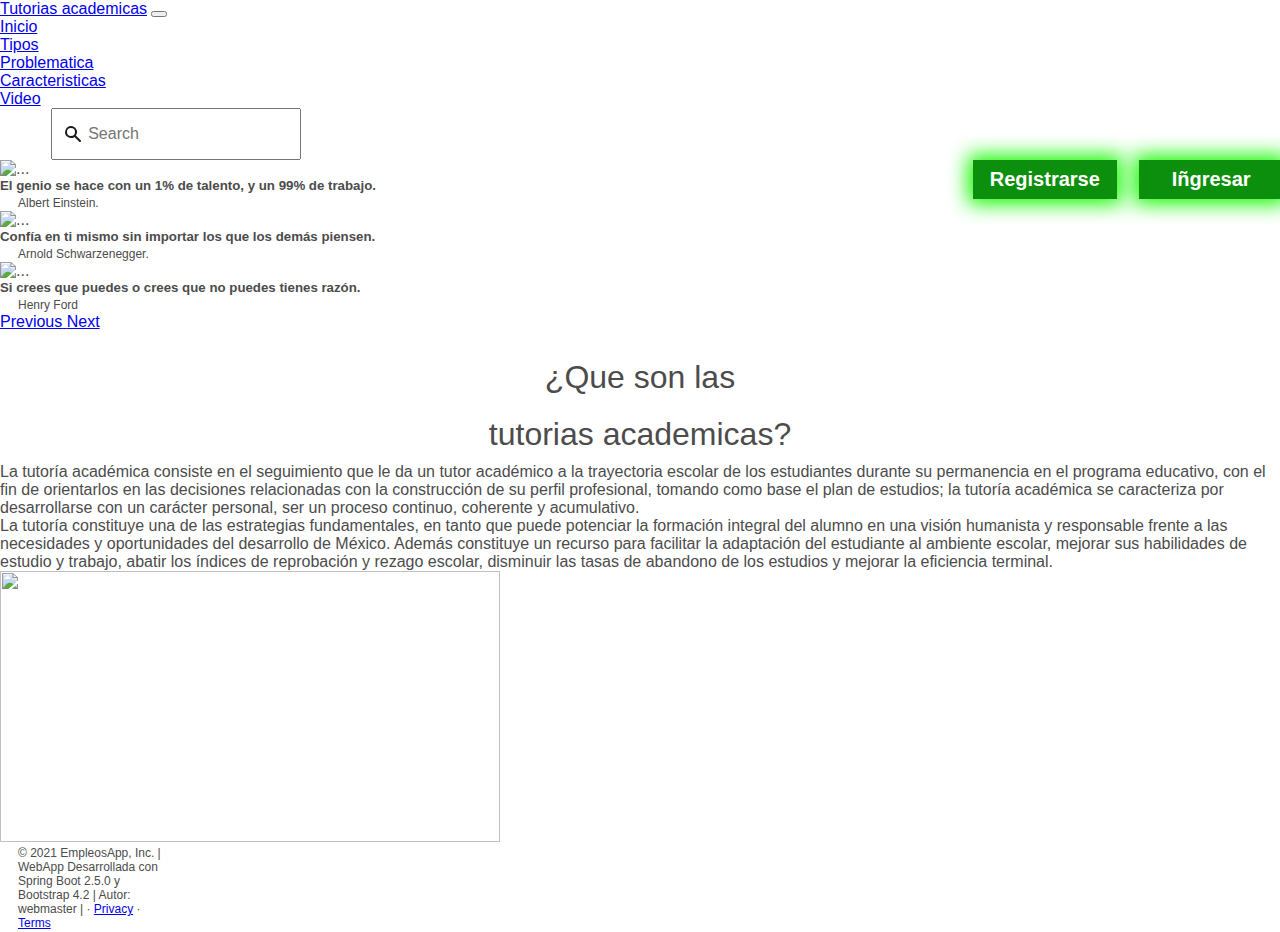
==== index.html @ 5a2541ea "Add files via upload" ====
<!doctype html>
<html lang="en">
  <head>
    <meta charset="utf-8">
    <meta name="viewport" content="width=device-width, initial-scale=1, shrink-to-fit=no">
    <meta name="description" content="">
    <meta name="author" content="">
    <link rel="icon" href="favicon.ico">

    <title>Tutorias Academicas</title>
    <!-- Bootstrap core CSS -->
    <link href="static/bootstrap/css/bootstrap.min.css" rel="stylesheet">
    <!-- Custom styles for this template -->
    <link href="static/bootstrap/css/jumbotron.css" rel="stylesheet">
    <link href="static/bootstrap/css2/css.css" rel="stylesheet">
    <link href="static/bootstrap/css2/css4.css" rel="stylesheet">
    <link href="static/bootstrap/css/sticky-footer-navbar.css" rel="stylesheet">
    <link rel="stylesheet" href="registrovotoñes.css">
  </head>

  <body>

    <header >
  
      <nav th:fragment="menu-principal" class="navbar navbar-expand-md navbar-dark fixed-top bg-dark">
        <a class="navbar-brand" href="#">Tutorias academicas</a>
        <button class="navbar-toggler" type="button" data-toggle="collapse" data-target="#navbarsExampleDefault" aria-controls="navbarsExampleDefault" aria-expanded="false" aria-label="Toggle navigation">
          <span class="navbar-toggler-icon"></span>
        </button>
      
        <div class="collapse navbar-collapse" id="navbarsExampleDefault">
          <ul class="navbar-nav mr-auto">
            <li class="nav-item">
              <a class="nav-link active" href="index.html">Inicio</a>
            </li>
            <li class="nav-item">
              <a class="nav-link" href="info.html">Tipos</a>
      
            </li>
            <li class="nav-item">
              <a class="nav-link" href="proble.html">Problematica</a>
            </li>          
            <li class="nav-item">
              <a class="nav-link" href="caracter.html">Caracteristicas</a>
            </li>
            <li class="nav-item">
              <a class="nav-link" href="video.html">Video</a>
            </li>

            <div class="input-wrapper">
              <input type="search" class="input" placeholder="Search">
            
              <svg xmlns="http://www.w3.org/2000/svg" class="input-icon" viewBox="0 0 20 20" fill="currentColor">
                <path fill-rule="evenodd" d="M8 4a4 4 0 100 8 4 4 0 000-8zM2 8a6 6 0 1110.89 3.476l4.817 4.817a1 1 0 01-1.414 1.414l-4.816-4.816A6 6 0 012 8z" clip-rule="evenodd" />
              </svg>
            </div>
          </ul>  

          
          
          <a href ="iñiciosesioñ.html" class="boton1">Iñgresar</a>
          <a href ="registro.html" class="boton2">Registrarse</a>
        
        </div>
        

        
      </nav>


      </header>


      <style type ="text/css">
    
        .boton1{
          text-decoration: none;
    display:inline-block;
    position: absolute;
    left: 89%;
    padding:8px;
    background: rgb(12, 143, 12);
    width:10%;
    text-align: center;
    color:white;
    font-size: 20px;
    font-weight: bold;
    transition: all 0.3s ease;
    box-shadow: 0px 0px 20px 5px rgb(21, 248, 0);
         }

         .boton2{
          text-decoration: none;
    display:inline-block;
    position: absolute;
    left: 76%;
    padding:8px;
    background: rgb(12, 143, 12);
    width:10%;
    text-align: center;
    color:white;
    font-size: 20px;
    font-weight: bold;
    transition: all 0.3s ease;
    box-shadow: 0px 0px 20px 5px rgb(21, 248, 0);
         }
      
         .input-wrapper {
          position: relative;
          width: 250px;
          left: 4%;

        }
        
        .input {
          box-sizing: border-box;
          color: #191919;
          padding: 15px 15px 15px 35px;
          width: 100%;
        }
        
        .input.password {
          padding: 15px 35px 15px 15px;
        }
        
        .input-icon {
          color: #191919;
          position: absolute;
          width: 20px;
          height: 20px;
          left: 12px;
          top: 50%;
          transform: translateY(-50%);
        }
        
        .input-icon.password {
          left: unset;
          right: 12px;
        }

        @media screen and (max-width:980px) {
          .boton1{
            text-decoration: none;
      display:inline-block;
      position: absolute;
      left: 89%;
      top:280px;
      background: rgb(12, 143, 12);
      width:10%;
      text-align: center;
      color:white;
      font-size: 10px;
      font-weight: bold;
      transition: all 0.3s ease;
      box-shadow: 0px 0px 20px 5px rgb(21, 248, 0);
           }
  
           .boton2{
            text-decoration: none;
      display:inline-block;
      position: absolute;
      left: 76%;
      top:280px;
      background: rgb(12, 143, 12);
      width:10%;
      text-align: center;
      color:white;
      font-size: 10px;
      font-weight: bold;
      transition: all 0.3s ease;
      box-shadow: 0px 0px 20px 5px rgb(21, 248, 0);
           }
        
           .input-wrapper {
            position: relative;
            width: 150px;
            left: -1%;
  
          }
          
          .input {
            box-sizing: border-box;
            color: #191919;
            padding: 15px 15px 15px 35px;
            width: 100%;
          }
          
          .input.password {
            padding: 15px 35px 15px 15px;
          }
          
          .input-icon {
            color: #191919;
            position: absolute;
            width: 20px;
            height: 20px;
            left: 12px;
            top: 50%;
            transform: translateY(-50%);
          }
          
          .input-icon.password {
            left: unset;
            right: 12px;
          }

          .num1{
	animation: bounce1 .9s ease-in ;
	position: absolute;  left: 190px; 
	color: rgb(255, 128, 64); 
	font-size: x-large;
	font-family: sans-serif;
	font-size: 30px;
}

.num2{
	animation: bounce2 .9s  ease-in;
	position: absolute;  left: 365px; 
	color: rgb(255, 128, 64); 
	font-size: x-large;
	font-family: sans-serif;
	font-size: 30px;
}

.caja3 {
      
      position:relative;
      top:89px;
      width:580px;
      text-align: justify;
      text-justify: inter-word;
      left: 2%;
      color: rgb(0, 0, 0);
      font-size: 15px;
       overflow: hidden;
}

.caja4 {
    
      position:relative;
      top:100px;
      width:580px;
      text-align: justify;
      text-justify: inter-word;
      left: 2%;
      color: rgb(0, 0, 0);
      font-size: 15px;
       overflow: hidden;
}
        }
       
        /* para 700px o menos */
        @media screen and (max-width:700px) {
          aside,section {
            float:none;
            width:96%;
          }
          nav, section {
            font-size:1.2em;
          }
          aside {
            margin-top:5px;
          }
          nav ul {
            float:none;
            clear:both;
          }
        }
      
      </style>

        <main role="main">

      <!-- Main jumbotron for a primary marketing message or call to action -->
      
       
         

   <!-- CARRUSEL DE IMAGENES -->
<div id="carouselExampleCaptions" class="carousel slide carousel-fade" data-ride="carousel">
    <ol class="carousel-indicators">
      <li data-target="#carouselExampleCaptions" data-slide-to="0" class="active"></li>
      <li data-target="#carouselExampleCaptions" data-slide-to="1"></li>
      <li data-target="#carouselExampleCaptions" data-slide-to="2"></li>
    </ol>
    <div class="carousel-inner">
      <div class="carousel-item active">
        <img src="static/img/est.jpg" height="500" class="d-block w-100" alt="...">
        <div class="carousel-caption d-none d-md-block">
          <h5 class ="tit1">El genio se hace con un 1% de talento, y un 99% de trabajo.</h5>
          <p class ="tit2"> Albert Einstein.</p>
        </div>
      </div>
  <div class="carousel-item">
        <img src="static/img/est2.jpg" height="500" class="d-block w-100" alt="...">
        <div class="carousel-caption d-none d-md-block">
          <h5 class ="tit1">Confía en ti mismo sin importar los que los demás piensen.</h5>
          <p class ="tit2">Arnold Schwarzenegger.</p>
        </div>
      </div>
      <div class="carousel-item">
        <img src="static/img/est3.jpg" height="500" class="d-block w-100" alt="...">
        <div class="carousel-caption d-none d-md-block">
          <h5 class ="tit1">Si crees que puedes o crees que no puedes tienes razón.</h5>
          <p class ="tit2">Henry Ford</p>
        </div>

            
      </div>
    </div>
    <a class="carousel-control-prev" href="#carouselExampleCaptions" role="button" data-slide="prev">
      <span class="carousel-control-prev-icon" aria-hidden="true"></span>
      <span class="sr-only">Previous</span>
    </a>
    <a class="carousel-control-next" href="#carouselExampleCaptions" role="button" data-slide="next">
      <span class="carousel-control-next-icon" aria-hidden="true"></span>
      <span class="sr-only">Next</span>
    </a>
  </div>

 <!-- FIN DE CARRUSEL DE IMAGENES -->
<br>

<h1 class ="num1">¿Que son las</h1>
<h1 class ="num2"> tutorias academicas?</h1>





<div class="caja3">

    La tutoría académica consiste en el seguimiento que le da un tutor académico a la trayectoria escolar de los estudiantes durante su permanencia en el 
programa educativo, con el fin de orientarlos en las decisiones relacionadas con la construcción de su perfil profesional, tomando como base el plan de 
estudios; la tutoría académica se caracteriza por desarrollarse con un carácter personal, ser un proceso continuo, coherente y acumulativo.

</div>

<div class="caja4">
La tutoría constituye una de las estrategias fundamentales, en tanto que puede potenciar la
formación integral del alumno en una visión humanista y responsable frente a las necesidades y
oportunidades del desarrollo de México. Además constituye un recurso para facilitar la adaptación
del estudiante al ambiente escolar, mejorar sus habilidades de estudio y trabajo, abatir los índices de
reprobación y rezago escolar, disminuir las tasas de abandono de los estudios y mejorar la eficiencia
terminal. 

</div>


     <div id="g">
     <img src="static/img/php.jpg" width="500"
     height="271">
     
     </div>


     <div class="container" th:fragment="pie" style="font-size: larger; ">
      <p>
        &copy; 2021 EmpleosApp, Inc. | WebApp Desarrollada con Spring Boot 2.5.0 y Bootstrap 4.2 | Autor: webmaster | &middot; <a href="#">Privacy</a>
        &middot; <a href="#">Terms</a>
      </p>
    </div>




    <!-- Bootstrap core JavaScript
    ================================================== -->
    <!-- Placed at the end of the document so the pages load faster -->
    <script src="https://code.jquery.com/jquery-3.3.1.slim.min.js"></script>
    
    <script src="static/js/jquery-3.5.1.js"></script>
    <script src="static/js/popper.js"></script>
    <script src="static/js/bootstrap.min.js"></script>
  </body>
</html>
---- registrovotoñes.css ----
body, div, dl, dt, dd, ul, ol, li, h1, h2, h3, h4, h5, h6, 
pre, form, fieldset, input, textarea, p, blockquote, th, td { 
  padding:0;
  margin:0;}

fieldset, img {border:0}

ol, ul, li {list-style:none}

:focus {outline:none}

body,
input,
textarea,
select {
  font-family: 'Open Sans', sans-serif;
  font-size: 16px;
  color: #4c4c4c;
}

p {
  font-size: 12px;
  width: 150px;
  display: inline-block;
  margin-left: 18px;
}
h1 {
  font-size: 32px;
  font-weight: 300;
  color: #4c4c4c;
  text-align: center;
  padding-top: 10px;
  margin-bottom: 10px;
}

html{
  background-color: #ffffff;
}

.testbox {
  margin: 20px auto;
  width: 343px; 
  height: 464px; 
  -webkit-border-radius: 8px/7px; 
  -moz-border-radius: 8px/7px; 
  border-radius: 8px/7px; 
  background-color: #ebebeb; 
  -webkit-box-shadow: 1px 2px 5px rgba(0,0,0,.31); 
  -moz-box-shadow: 1px 2px 5px rgba(0,0,0,.31); 
  box-shadow: 1px 2px 5px rgba(0,0,0,.31); 
  border: solid 1px #cbc9c9;
}

input[type=radio] {
  visibility: hidden;
}

form{
  margin: 0 30px;
}

label.radio {
	cursor: pointer;
  text-indent: 35px;
  overflow: visible;
  display: inline-block;
  position: relative;
  margin-bottom: 15px;
}

label.radio:before {
  background: #3a57af;
  content:'';
  position: absolute;
  top:2px;
  left: 0;
  width: 20px;
  height: 20px;
  border-radius: 100%;
}

label.radio:after {
	opacity: 0;
	content: '';
	position: absolute;
	width: 0.5em;
	height: 0.25em;
	background: transparent;
	top: 7.5px;
	left: 4.5px;
	border: 3px solid #ffffff;
	border-top: none;
	border-right: none;

	-webkit-transform: rotate(-45deg);
	-moz-transform: rotate(-45deg);
	-o-transform: rotate(-45deg);
	-ms-transform: rotate(-45deg);
	transform: rotate(-45deg);
}

input[type=radio]:checked + label:after {
	opacity: 1;
}

hr{
  color: #a9a9a9;
  opacity: 0.3;
}

input[type=text],input[type=password]{
  width: 200px; 
  height: 39px; 
  -webkit-border-radius: 0px 4px 4px 0px/5px 5px 4px 4px; 
  -moz-border-radius: 0px 4px 4px 0px/0px 0px 4px 4px; 
  border-radius: 0px 4px 4px 0px/5px 5px 4px 4px; 
  background-color: #fff; 
  -webkit-box-shadow: 1px 2px 5px rgba(0,0,0,.09); 
  -moz-box-shadow: 1px 2px 5px rgba(0,0,0,.09); 
  box-shadow: 1px 2px 5px rgba(0,0,0,.09); 
  border: solid 1px #cbc9c9;
  margin-left: -5px;
  margin-top: 13px; 
  padding-left: 10px;
}

input[type=password]{
  margin-bottom: 25px;
}

#icon {
  display: inline-block;
  width: 30px;
  background-color: #3a57af;
  padding: 8px 0px 8px 15px;
  margin-left: 15px;
  -webkit-border-radius: 4px 0px 0px 4px; 
  -moz-border-radius: 4px 0px 0px 4px; 
  border-radius: 4px 0px 0px 4px;
  color: white;
  -webkit-box-shadow: 1px 2px 5px rgba(0,0,0,.09);
  -moz-box-shadow: 1px 2px 5px rgba(0,0,0,.09); 
  box-shadow: 1px 2px 5px rgba(0,0,0,.09); 
  border: solid 0px #cbc9c9;
}

.gender {
  margin-left: 30px;
  margin-bottom: 30px;
}

.accounttype{
  margin-left: 8px;
  margin-top: 20px;
}

a.button {
  font-size: 14px;
  font-weight: 600;
  color: white;
  padding: 6px 25px 0px 20px;
  margin: 10px 8px 20px 0px;
  display: inline-block;
  float: right;
  text-decoration: none;
  width: 50px; height: 27px; 
  -webkit-border-radius: 5px; 
  -moz-border-radius: 5px; 
  border-radius: 5px; 
  background-color: #3a57af; 
  -webkit-box-shadow: 0 3px rgba(58,87,175,.75); 
  -moz-box-shadow: 0 3px rgba(58,87,175,.75); 
  box-shadow: 0 3px rgba(58,87,175,.75);
  transition: all 0.1s linear 0s; 
  top: 0px;
  position: relative;
}

a.button:hover {
  top: 3px;
  background-color:#2e458b;
  -webkit-box-shadow: none; 
  -moz-box-shadow: none; 
  box-shadow: none;
  
}

@media screen and (max-width:980px) {
  
  

  #g {
    background-position: right 90px;
      position:relative;
          top: 120px;
          left: 57%;
          float: right 95px;
           overflow: hidden;
  }
}
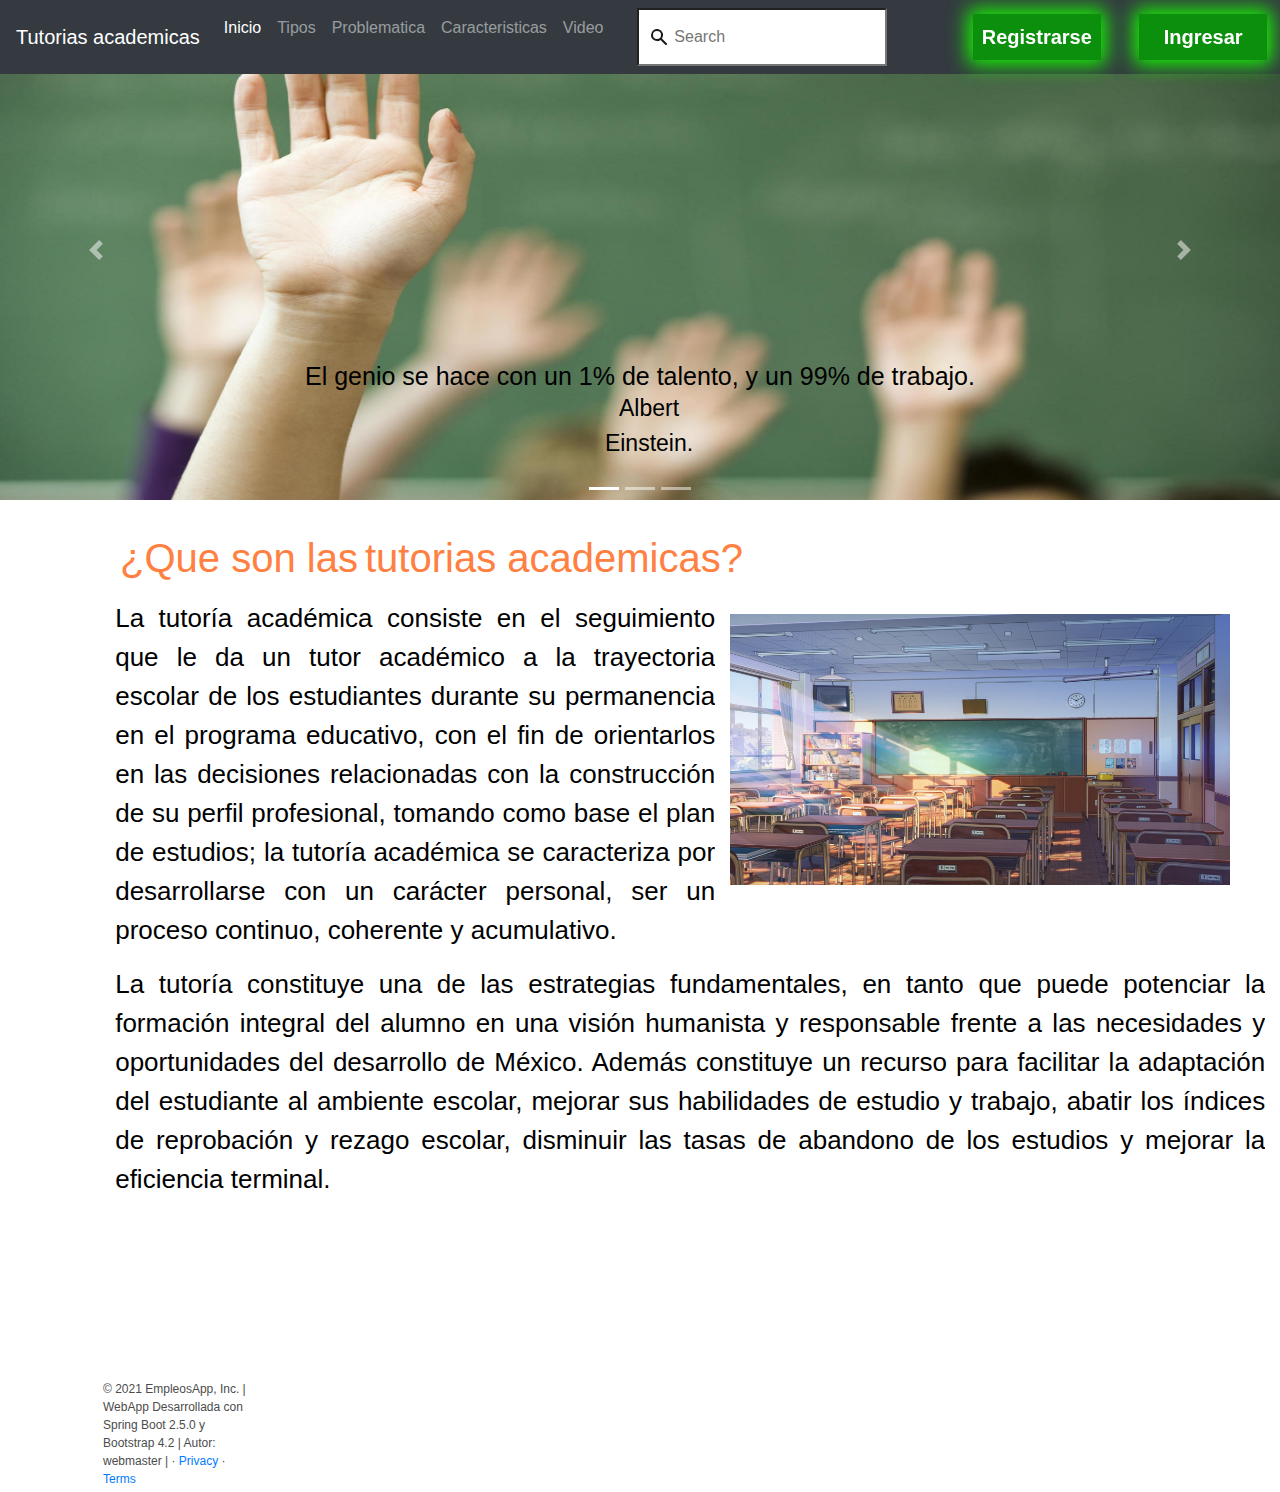
==== commit 024f636f: "Update index.html" ====
--- a/index.html
+++ b/index.html
@@ -58,7 +58,7 @@
 
           
           
-          <a href ="iñiciosesioñ.html" class="boton1">Iñgresar</a>
+          <a href ="iñiciosesioñ.html" class="boton1">Ingresar</a>
           <a href ="registro.html" class="boton2">Registrarse</a>
         
         </div>
@@ -373,4 +373,4 @@
     <script src="static/js/popper.js"></script>
     <script src="static/js/bootstrap.min.js"></script>
   </body>
-</html>+</html>
--- a/static/bootstrap/css/jumbotron.css
+++ b/static/bootstrap/css/jumbotron.css
@@ -0,0 +1,4 @@
+/* Move down content because we have a fixed navbar that is 3.5rem tall */
+body {
+  padding-top: 3.5rem;
+}
--- a/static/bootstrap/css2/css.css
+++ b/static/bootstrap/css2/css.css
@@ -0,0 +1,98 @@
+body{
+	overflow-x: hidden;
+
+}
+
+.tit1{
+	
+	font-size: 25px;
+	color: rgb(0, 0, 0);
+	
+	
+}
+
+.tit2{
+	
+	font-size: 23px;
+	color: rgb(0, 0, 0);
+}
+
+h1{
+	font-weight: 100;
+	color: rgb(255, 128, 64);
+	display: incline block;
+	
+}
+
+.num1{
+	animation: bounce1 .9s ease-in ;
+	position: absolute;  left: 120px; 
+	color: rgb(255, 128, 64); 
+	font-size: x-large;
+	font-family: sans-serif;
+	font-size: 40px;
+}
+
+.num2{
+	animation: bounce2 .9s  ease-in;
+	position: absolute;  left: 365px; 
+	color: rgb(255, 128, 64); 
+	font-size: x-large;
+	font-family: sans-serif;
+	font-size: 40px;
+}
+
+
+@keyframes bounce1{
+	0%{
+		transform: translateX(-10%);
+	}
+	100%{
+		transform: translateX(0%);
+	}
+}
+
+@keyframes bounce2{
+	0%{
+		transform: translateX(10%);
+	}
+	100%{
+		transform: translateX(0%);
+	}
+}
+
+
+      .caja3 {
+      
+        position:relative;
+        top:75px;
+        width:600px;
+      	text-align: justify;
+        text-justify: inter-word;
+        left: 9%;
+        color: rgb(0, 0, 0);
+        font-size: 26px;
+         overflow: hidden;
+}
+
+.caja4 {
+      
+        position:relative;
+        top:90px;
+        width:1150px;
+      	text-align: justify;
+        text-justify: inter-word;
+        left: 9%;
+        color: rgb(0, 0, 0);
+        font-size: 26px;
+         overflow: hidden;
+}
+
+#g {
+  background-position: right 90px;
+    position:relative;
+        top:-495px;
+        left: 57%;
+        float: right 95px;
+         overflow: hidden;
+}--- a/static/bootstrap/css2/css4.css
+++ b/static/bootstrap/css2/css4.css
@@ -0,0 +1,34 @@
+*{
+	padding: 0px;
+	margin: 0px;
+	
+}
+
+
+body{
+	overflow-x: hidden;
+
+}
+
+.home{
+	display: flex;
+}
+
+.in-flex{
+	flex: 1;
+	padding: 25px;
+}
+
+.in-flex:first-child{
+	flex: 2;
+	padding: 25px;
+	background-color: #fff;
+	margin: 20px;
+}
+
+.in-flex div{
+	padding: 25px;
+	background-color: #fff;
+	margin: 20px;
+
+}--- a/static/bootstrap/css/sticky-footer-navbar.css
+++ b/static/bootstrap/css/sticky-footer-navbar.css
@@ -0,0 +1,37 @@
+/* Sticky footer styles
+-------------------------------------------------- */
+html {
+  position: relative;
+  min-height: 100%;
+}
+body {
+  /* Margin bottom by footer height */
+  margin-bottom: 60px;
+}
+.footer {
+  position: absolute;
+  bottom: 0;
+  width: 100%;
+  /* Set the fixed height of the footer here */
+  height: 60px;
+  line-height: 60px; /* Vertically center the text there */
+  background-color: #f5f5f5;
+}
+
+
+/* Custom page CSS
+-------------------------------------------------- */
+/* Not required for template or sticky footer method. */
+
+body > .container {
+  padding: 60px 15px 0;
+}
+
+.footer > .container {
+  padding-right: 15px;
+  padding-left: 15px;
+}
+
+code {
+  font-size: 80%;
+}
